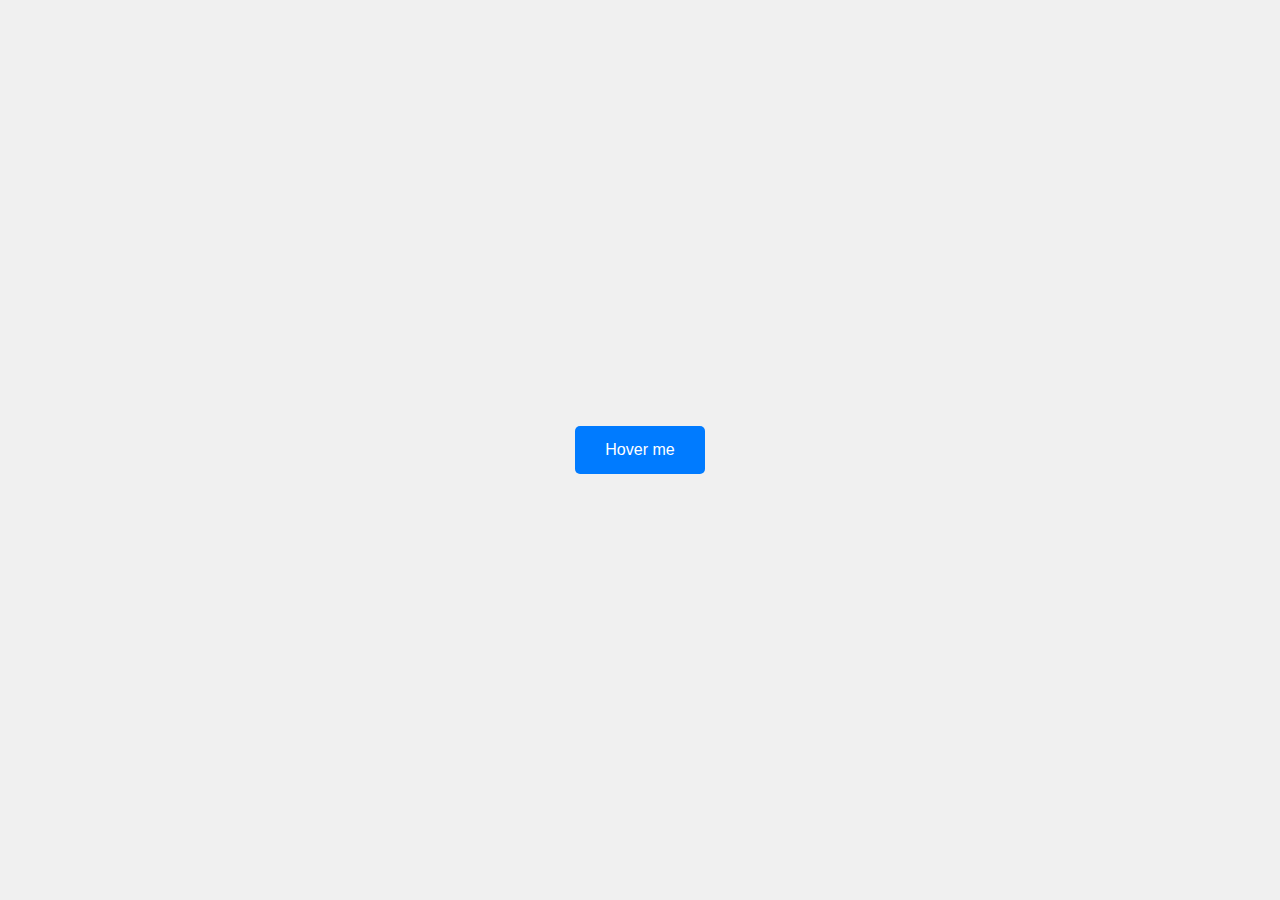
==== test.html @ d207891d "NEW : Added top-bar and sticky-navbar with responsive view." ====
<!DOCTYPE html>
<html lang="en">
<head>
    <meta charset="UTF-8">
    <meta name="viewport" content="width=device-width, initial-scale=1.0">
    <title>Button Hover Animation</title>
    <style>
        body {
            display: flex;
            justify-content: center;
            align-items: center;
            height: 100vh;
            margin: 0;
            background-color: #f0f0f0;
        }

        .button {
            position: relative;
            display: inline-block;
            padding: 15px 30px;
            font-size: 16px;
            color: #fff;
            background-color: #007bff;
            border: none;
            border-radius: 5px;
            cursor: pointer;
            overflow: hidden;
            transition: background-color 0.3s ease-out;
        }

        .button::before {
            content: "";
            position: absolute;
            top: 0;
            left: 0;
            width: 100%;
            height: 100%;
            background-color: yellow;
            z-index: 1;
            transform: scaleX(0);
            transform-origin: left;
            transition: transform 0.5s ease-out;
        }

        .button:hover::before {
            transform: scaleX(1);
        }

        .button span {
            position: relative;
            z-index: 2;
        }

        .button:hover {
            background-color: #007bff; /* Maintain the original background color */
        }

        .button::after {
            content: "";
            position: absolute;
            top: 0;
            left: 0;
            width: 100%;
            height: 100%;
            background-color: #007bff;
            z-index: 1;
            opacity: 0;
            transition: opacity 0.5s ease-out 0.5s; /* Delay to match the hover in animation */
        }

        .button:hover::after {
            opacity: 1;
        }

    </style>
</head>
<body>
    <button class="button"><span>Hover me</span></button>
</body>
</html>
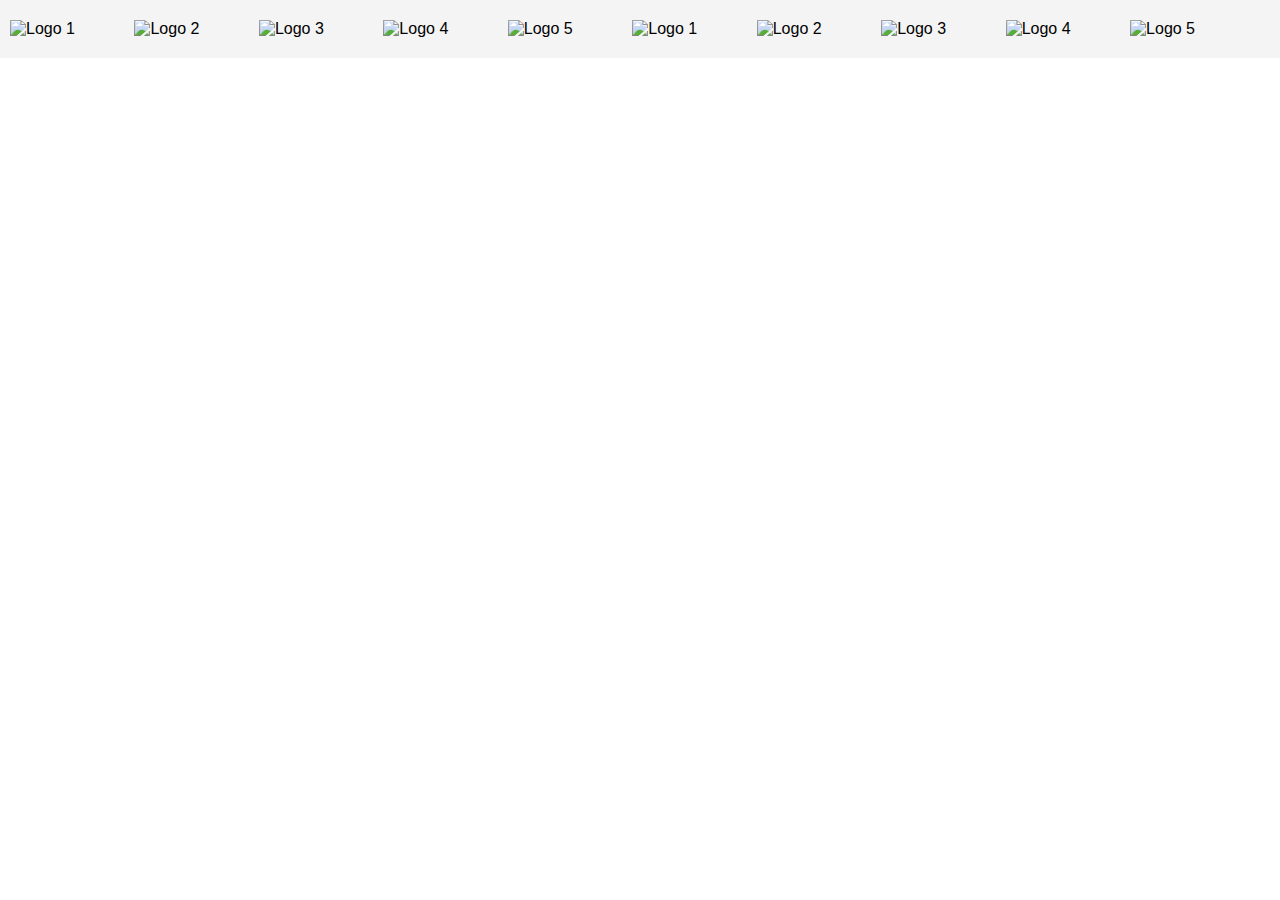
==== commit ec23818c: "ADD: homepage section and logo slider improvement in header and top bar" ====
--- a/test.html
+++ b/test.html
@@ -3,78 +3,63 @@
 <head>
     <meta charset="UTF-8">
     <meta name="viewport" content="width=device-width, initial-scale=1.0">
-    <title>Button Hover Animation</title>
-    <style>
-        body {
-            display: flex;
-            justify-content: center;
-            align-items: center;
-            height: 100vh;
-            margin: 0;
-            background-color: #f0f0f0;
-        }
+    <title>Infinite Scrolling Logos</title>
+<style>
+    body {
+    margin: 0;
+    padding: 0;
+    overflow-x: hidden;
+    font-family: Arial, sans-serif;
+}
 
-        .button {
-            position: relative;
-            display: inline-block;
-            padding: 15px 30px;
-            font-size: 16px;
-            color: #fff;
-            background-color: #007bff;
-            border: none;
-            border-radius: 5px;
-            cursor: pointer;
-            overflow: hidden;
-            transition: background-color 0.3s ease-out;
-        }
+.logo-container {
+    overflow: hidden;
+    white-space: nowrap;
+    width: 100%;
+    background-color: #f4f4f4;
+    padding: 20px 0;
+    box-sizing: border-box;
+}
 
-        .button::before {
-            content: "";
-            position: absolute;
-            top: 0;
-            left: 0;
-            width: 100%;
-            height: 100%;
-            background-color: yellow;
-            z-index: 1;
-            transform: scaleX(0);
-            transform-origin: left;
-            transition: transform 0.5s ease-out;
-        }
+.logo-slider {
+    display: inline-block;
+    white-space: nowrap;
+    animation: scroll 20s linear infinite;
+}
 
-        .button:hover::before {
-            transform: scaleX(1);
-        }
+.logo-slider img {
+    width: 100px; /* Adjust size as needed */
+    height: auto;
+    display: inline-block;
+    margin: 0 10px;
+}
 
-        .button span {
-            position: relative;
-            z-index: 2;
-        }
+@keyframes scroll {
+    0% {
+        transform: translateX(0);
+    }
+    100% {
+        transform: translateX(-50%);
+    }
+}
 
-        .button:hover {
-            background-color: #007bff; /* Maintain the original background color */
-        }
-
-        .button::after {
-            content: "";
-            position: absolute;
-            top: 0;
-            left: 0;
-            width: 100%;
-            height: 100%;
-            background-color: #007bff;
-            z-index: 1;
-            opacity: 0;
-            transition: opacity 0.5s ease-out 0.5s; /* Delay to match the hover in animation */
-        }
-
-        .button:hover::after {
-            opacity: 1;
-        }
-
-    </style>
+</style>
 </head>
 <body>
-    <button class="button"><span>Hover me</span></button>
+    <div class="logo-container">
+        <div class="logo-slider">
+            <img src="https://via.placeholder.com/100?text=Logo1" alt="Logo 1">
+            <img src="https://via.placeholder.com/100?text=Logo2" alt="Logo 2">
+            <img src="https://via.placeholder.com/100?text=Logo3" alt="Logo 3">
+            <img src="https://via.placeholder.com/100?text=Logo4" alt="Logo 4">
+            <img src="https://via.placeholder.com/100?text=Logo5" alt="Logo 5">
+            <!-- Repeat logos for seamless scrolling -->
+            <img src="https://via.placeholder.com/100?text=Logo1" alt="Logo 1">
+            <img src="https://via.placeholder.com/100?text=Logo2" alt="Logo 2">
+            <img src="https://via.placeholder.com/100?text=Logo3" alt="Logo 3">
+            <img src="https://via.placeholder.com/100?text=Logo4" alt="Logo 4">
+            <img src="https://via.placeholder.com/100?text=Logo5" alt="Logo 5">
+        </div>
+    </div>
 </body>
 </html>
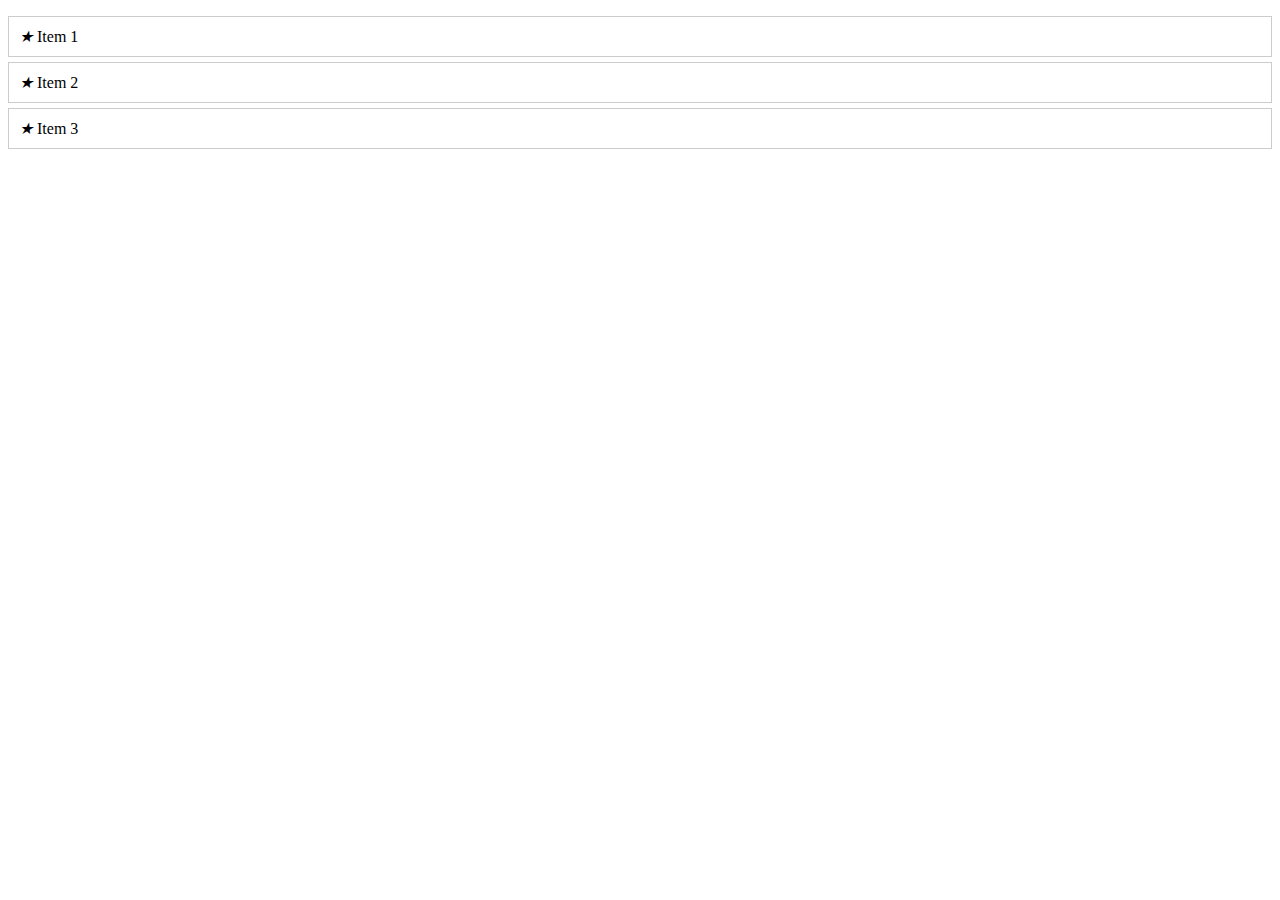
==== commit 8aa4c4cb: "ADD: our service section is added with responsive view and other css improvement" ====
--- a/test.html
+++ b/test.html
@@ -1,65 +1,45 @@
 <!DOCTYPE html>
 <html lang="en">
 <head>
-    <meta charset="UTF-8">
-    <meta name="viewport" content="width=device-width, initial-scale=1.0">
-    <title>Infinite Scrolling Logos</title>
-<style>
-    body {
-    margin: 0;
-    padding: 0;
-    overflow-x: hidden;
-    font-family: Arial, sans-serif;
-}
+  <meta charset="UTF-8">
+  <meta name="viewport" content="width=device-width, initial-scale=1.0">
+  <title>Change Icon Color on Hover with Delay</title>
+  <style>
+    ul {
+      padding: 0;
+    }
 
-.logo-container {
-    overflow: hidden;
-    white-space: nowrap;
-    width: 100%;
-    background-color: #f4f4f4;
-    padding: 20px 0;
-    box-sizing: border-box;
-}
+    li {
+      list-style: none;
+      cursor: pointer; /* Makes the list item clickable */
+      padding: 10px;
+      border: 1px solid #ccc; /* Optional: to visually distinguish the list items */
+      margin-bottom: 5px;
+    }
 
-.logo-slider {
-    display: inline-block;
-    white-space: nowrap;
-    animation: scroll 20s linear infinite;
-}
+    .icon {
+      transition: color 0.3s ease 0.5s; /* Adds a delay and duration to the color change */
+    }
 
-.logo-slider img {
-    width: 100px; /* Adjust size as needed */
-    height: auto;
-    display: inline-block;
-    margin: 0 10px;
-}
-
-@keyframes scroll {
-    0% {
-        transform: translateX(0);
+    li:hover .icon {
+      color: red; /* Change this to your desired color */
     }
-    100% {
-        transform: translateX(-50%);
-    }
-}
-
-</style>
+  </style>
 </head>
 <body>
-    <div class="logo-container">
-        <div class="logo-slider">
-            <img src="https://via.placeholder.com/100?text=Logo1" alt="Logo 1">
-            <img src="https://via.placeholder.com/100?text=Logo2" alt="Logo 2">
-            <img src="https://via.placeholder.com/100?text=Logo3" alt="Logo 3">
-            <img src="https://via.placeholder.com/100?text=Logo4" alt="Logo 4">
-            <img src="https://via.placeholder.com/100?text=Logo5" alt="Logo 5">
-            <!-- Repeat logos for seamless scrolling -->
-            <img src="https://via.placeholder.com/100?text=Logo1" alt="Logo 1">
-            <img src="https://via.placeholder.com/100?text=Logo2" alt="Logo 2">
-            <img src="https://via.placeholder.com/100?text=Logo3" alt="Logo 3">
-            <img src="https://via.placeholder.com/100?text=Logo4" alt="Logo 4">
-            <img src="https://via.placeholder.com/100?text=Logo5" alt="Logo 5">
-        </div>
-    </div>
+  <ul>
+    <li>
+      <i class="icon">★</i>
+      Item 1
+    </li>
+    <li>
+      <i class="icon">★</i>
+      Item 2
+    </li>
+    <li>
+      <i class="icon">★</i>
+      Item 3
+    </li>
+  </ul>
 </body>
 </html>
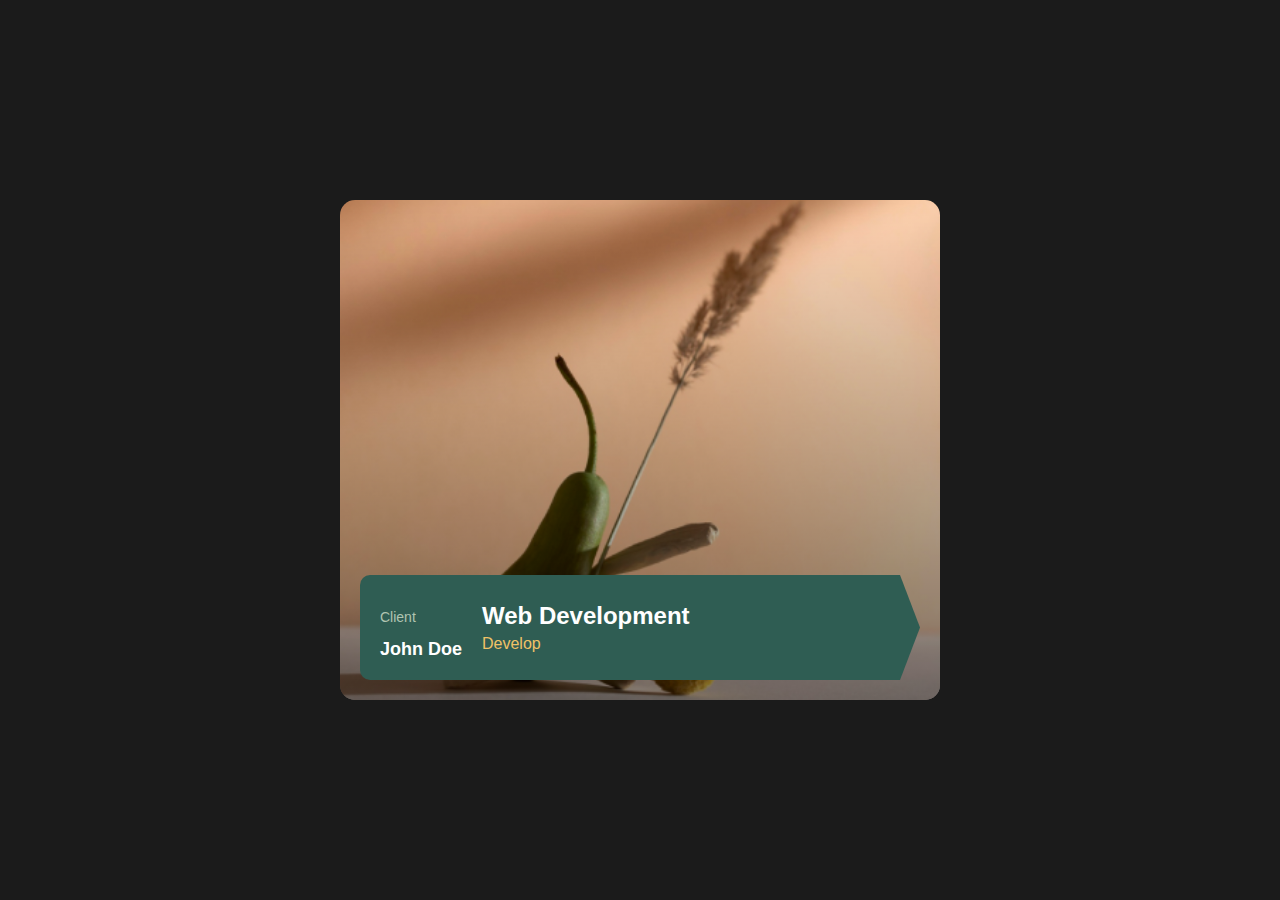
==== commit 37c92b3a: "NEW: project page with responsive view and modified some more changes" ====
--- a/test.html
+++ b/test.html
@@ -1,45 +1,135 @@
 <!DOCTYPE html>
 <html lang="en">
 <head>
-  <meta charset="UTF-8">
-  <meta name="viewport" content="width=device-width, initial-scale=1.0">
-  <title>Change Icon Color on Hover with Delay</title>
-  <style>
-    ul {
-      padding: 0;
-    }
+    <meta charset="UTF-8">
+    <meta name="viewport" content="width=device-width, initial-scale=1.0">
+    <title>Card Design with Hover Effect</title>
+<style>
+    body {
+    font-family: Arial, sans-serif;
+    display: flex;
+    justify-content: center;
+    align-items: center;
+    height: 100vh;
+    margin: 0;
+    background-color: #1b1b1b;
+}
 
-    li {
-      list-style: none;
-      cursor: pointer; /* Makes the list item clickable */
-      padding: 10px;
-      border: 1px solid #ccc; /* Optional: to visually distinguish the list items */
-      margin-bottom: 5px;
-    }
+.card {
+    position: relative;
+    width: 600px;
+    height: 500px;
+    border-radius: 15px;
+    overflow: hidden;
+}
 
-    .icon {
-      transition: color 0.3s ease 0.5s; /* Adds a delay and duration to the color change */
-    }
+.card-image {
+    width: 100%;
+    height: 100%;
+    object-fit: cover;
+    display: block;
+}
 
-    li:hover .icon {
-      color: red; /* Change this to your desired color */
-    }
-  </style>
+.overlay {
+    position: absolute;
+    bottom: 20px;
+    left: 20px;
+    right: 20px;
+    display: flex;
+    align-items: center;
+    background-color: #2f5d53;
+    border-radius: 10px;
+    padding: 20px;
+    color: #fff;
+    transition: background-color 0.3s, filter 0.3s;
+    clip-path: polygon(0 0, calc(100% - 20px) 0, 100% 50%, calc(100% - 20px) 100%, 0 100%);
+}
+
+.card:hover .overlay {
+    background-color: #f0c267;
+}
+
+.card::before {
+    content: "";
+    position: absolute;
+    top: 0;
+    left: 0;
+    width: 100%;
+    height: 100%;
+    background: linear-gradient(to top, rgba(0, 0, 0, 0.5), rgba(0, 0, 0, 0));
+    transition: background 0.3s;
+    z-index: 1;
+}
+
+.card:hover::before {
+    background: linear-gradient(to top, rgba(0, 0, 0, 0.7), rgba(0, 0, 0, 0));
+}
+
+.overlay {
+    position: absolute;
+    bottom: 20px;
+    left: 20px;
+    right: 20px;
+    display: flex;
+    align-items: center;
+    background-color: #2f5d53;
+    border-radius: 10px;
+    padding: 20px;
+    color: #fff;
+    transition: background-color 0.3s, filter 0.3s;
+    clip-path: polygon(0 0, calc(100% - 20px) 0, 100% 50%, calc(100% - 20px) 100%, 0 100%);
+    z-index: 2;
+}
+
+.client-info {
+    margin-right: 20px;
+}
+
+.label {
+    font-size: 14px;
+    color: #b0c4b1;
+}
+
+.name {
+    font-size: 18px;
+    font-weight: bold;
+    margin: 5px 0 0;
+}
+
+.project-info {
+    flex-grow: 1;
+}
+
+.project-title {
+    font-size: 24px;
+    margin: 0;
+}
+
+.project-subtitle {
+    font-size: 16px;
+    color: #f0c267;
+    margin: 5px 0 0;
+}
+
+.card:hover .project-subtitle {
+    color: #2f5d53;
+}
+
+</style>
 </head>
 <body>
-  <ul>
-    <li>
-      <i class="icon">★</i>
-      Item 1
-    </li>
-    <li>
-      <i class="icon">★</i>
-      Item 2
-    </li>
-    <li>
-      <i class="icon">★</i>
-      Item 3
-    </li>
-  </ul>
+    <div class="card">
+        <img src="images/prj1.png" alt="Background Image" class="card-image">
+        <div class="overlay">
+            <div class="client-info">
+                <p class="label">Client</p>
+                <p class="name">John Doe</p>
+            </div>
+            <div class="project-info">
+                <h2 class="project-title">Web Development</h2>
+                <p class="project-subtitle">Develop</p>
+            </div>
+        </div>
+    </div>
 </body>
 </html>
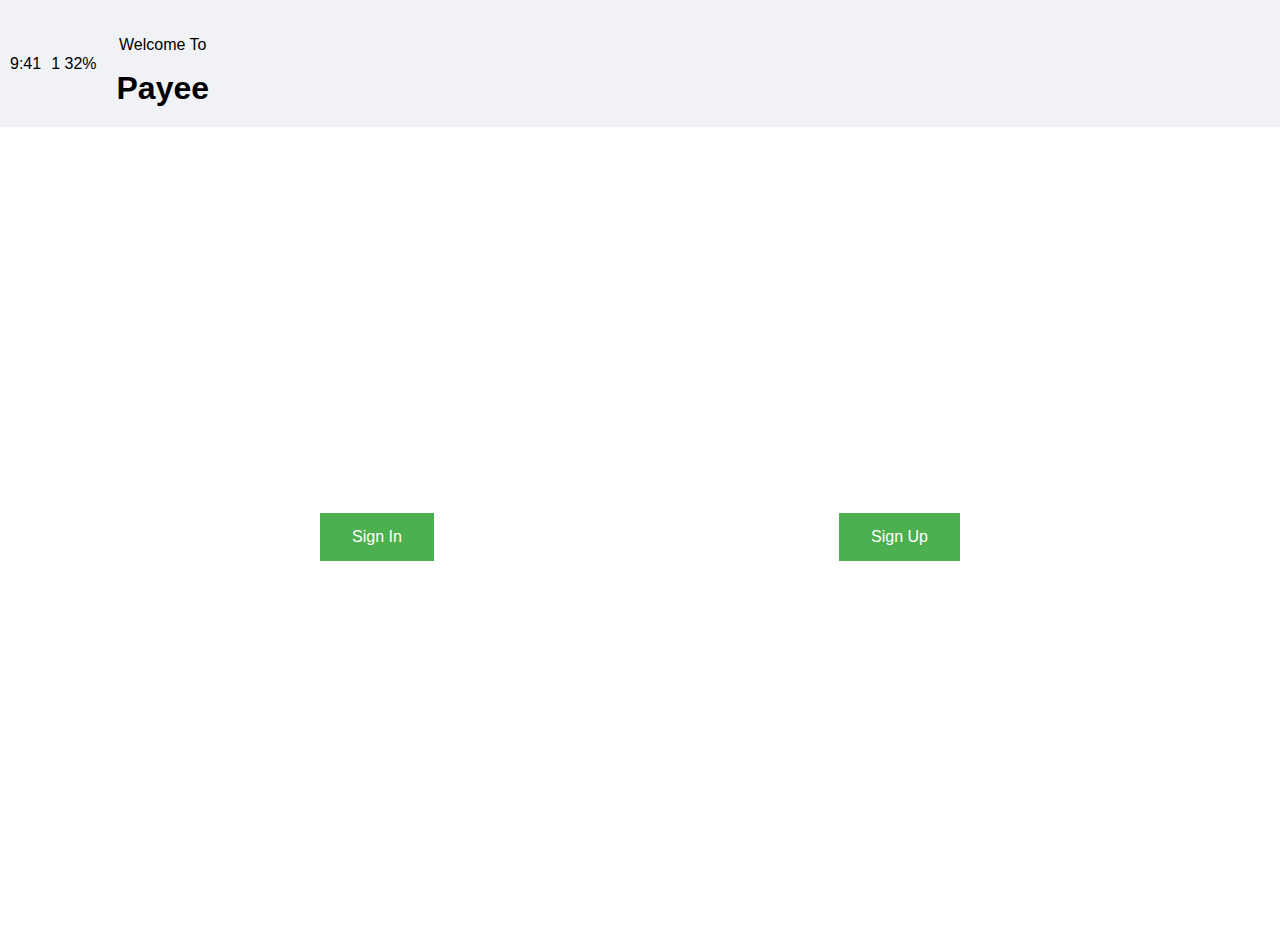
==== commit c195f9eb: "[ADD] : Why choose us page added and some other improvemnt." ====
--- a/test.html
+++ b/test.html
@@ -3,133 +3,92 @@
 <head>
     <meta charset="UTF-8">
     <meta name="viewport" content="width=device-width, initial-scale=1.0">
-    <title>Card Design with Hover Effect</title>
+    <title>Welcome to Payee</title>
 <style>
     body {
-    font-family: Arial, sans-serif;
+    margin: 0;
+    font-family: sans-serif;
+}
+
+header {
+    background-color: #f0f2f5;
+    padding: 20px 10px;
+    display: flex;
+    justify-content: space-between;
+    align-items: center;
+}
+
+.header-content {
+    display: flex;
+    align-items: center;
+    justify-content: center; /* Center elements horizontally */
+}
+
+.time-battery {
+    display: flex;
+    align-items: center;
+    margin-right: 20px;
+}
+
+.battery {
+    margin-left: 10px;
+}
+
+.app-logo {
+    text-align: center;
+}
+
+h1 {
+    font-size: 2em;
+    margin: 0;
+}
+
+main {
     display: flex;
     justify-content: center;
     align-items: center;
-    height: 100vh;
-    margin: 0;
-    background-color: #1b1b1b;
+    height: calc(100vh - 80px);
 }
 
-.card {
-    position: relative;
-    width: 600px;
-    height: 500px;
-    border-radius: 15px;
-    overflow: hidden;
+.buttons {
+    display: flex;
+    justify-content: space-between;
+    width: 50%; /* Responsive width */
+    margin: 0 auto; /* Center horizontally on smaller screens */
 }
 
-.card-image {
-    width: 100%;
-    height: 100%;
-    object-fit: cover;
-    display: block;
-}
-
-.overlay {
-    position: absolute;
-    bottom: 20px;
-    left: 20px;
-    right: 20px;
-    display: flex;
-    align-items: center;
-    background-color: #2f5d53;
-    border-radius: 10px;
-    padding: 20px;
-    color: #fff;
-    transition: background-color 0.3s, filter 0.3s;
-    clip-path: polygon(0 0, calc(100% - 20px) 0, 100% 50%, calc(100% - 20px) 100%, 0 100%);
-}
-
-.card:hover .overlay {
-    background-color: #f0c267;
-}
-
-.card::before {
-    content: "";
-    position: absolute;
-    top: 0;
-    left: 0;
-    width: 100%;
-    height: 100%;
-    background: linear-gradient(to top, rgba(0, 0, 0, 0.5), rgba(0, 0, 0, 0));
-    transition: background 0.3s;
-    z-index: 1;
-}
-
-.card:hover::before {
-    background: linear-gradient(to top, rgba(0, 0, 0, 0.7), rgba(0, 0, 0, 0));
-}
-
-.overlay {
-    position: absolute;
-    bottom: 20px;
-    left: 20px;
-    right: 20px;
-    display: flex;
-    align-items: center;
-    background-color: #2f5d53;
-    border-radius: 10px;
-    padding: 20px;
-    color: #fff;
-    transition: background-color 0.3s, filter 0.3s;
-    clip-path: polygon(0 0, calc(100% - 20px) 0, 100% 50%, calc(100% - 20px) 100%, 0 100%);
-    z-index: 2;
-}
-
-.client-info {
-    margin-right: 20px;
-}
-
-.label {
-    font-size: 14px;
-    color: #b0c4b1;
-}
-
-.name {
-    font-size: 18px;
-    font-weight: bold;
-    margin: 5px 0 0;
-}
-
-.project-info {
-    flex-grow: 1;
-}
-
-.project-title {
-    font-size: 24px;
-    margin: 0;
-}
-
-.project-subtitle {
+button {
+    background-color: #4CAF50;
+    border: none;
+    color: white;
+    padding: 15px 32px;
+    text-align: center;
+    text-decoration: none;
+    display: inline-block;
     font-size: 16px;
-    color: #f0c267;
-    margin: 5px 0 0;
-}
-
-.card:hover .project-subtitle {
-    color: #2f5d53;
+    cursor: pointer;
 }
 
 </style>
 </head>
 <body>
-    <div class="card">
-        <img src="images/prj1.png" alt="Background Image" class="card-image">
-        <div class="overlay">
-            <div class="client-info">
-                <p class="label">Client</p>
-                <p class="name">John Doe</p>
+    <header>
+        <div class="header-content">
+            <div class="time-battery">
+                <span>9:41</span>
+                <span class="battery">1  32%</span>
             </div>
-            <div class="project-info">
-                <h2 class="project-title">Web Development</h2>
-                <p class="project-subtitle">Develop</p>
+            <div class="app-logo">
+                <p>Welcome To</p>
+                <h1>Payee</h1>
             </div>
         </div>
-    </div>
+    </header>
+    <main>
+        <div class="buttons">
+            <button>Sign In</button>
+            <button>Sign Up</button>
+        </div>
+    </main>
 </body>
 </html>
